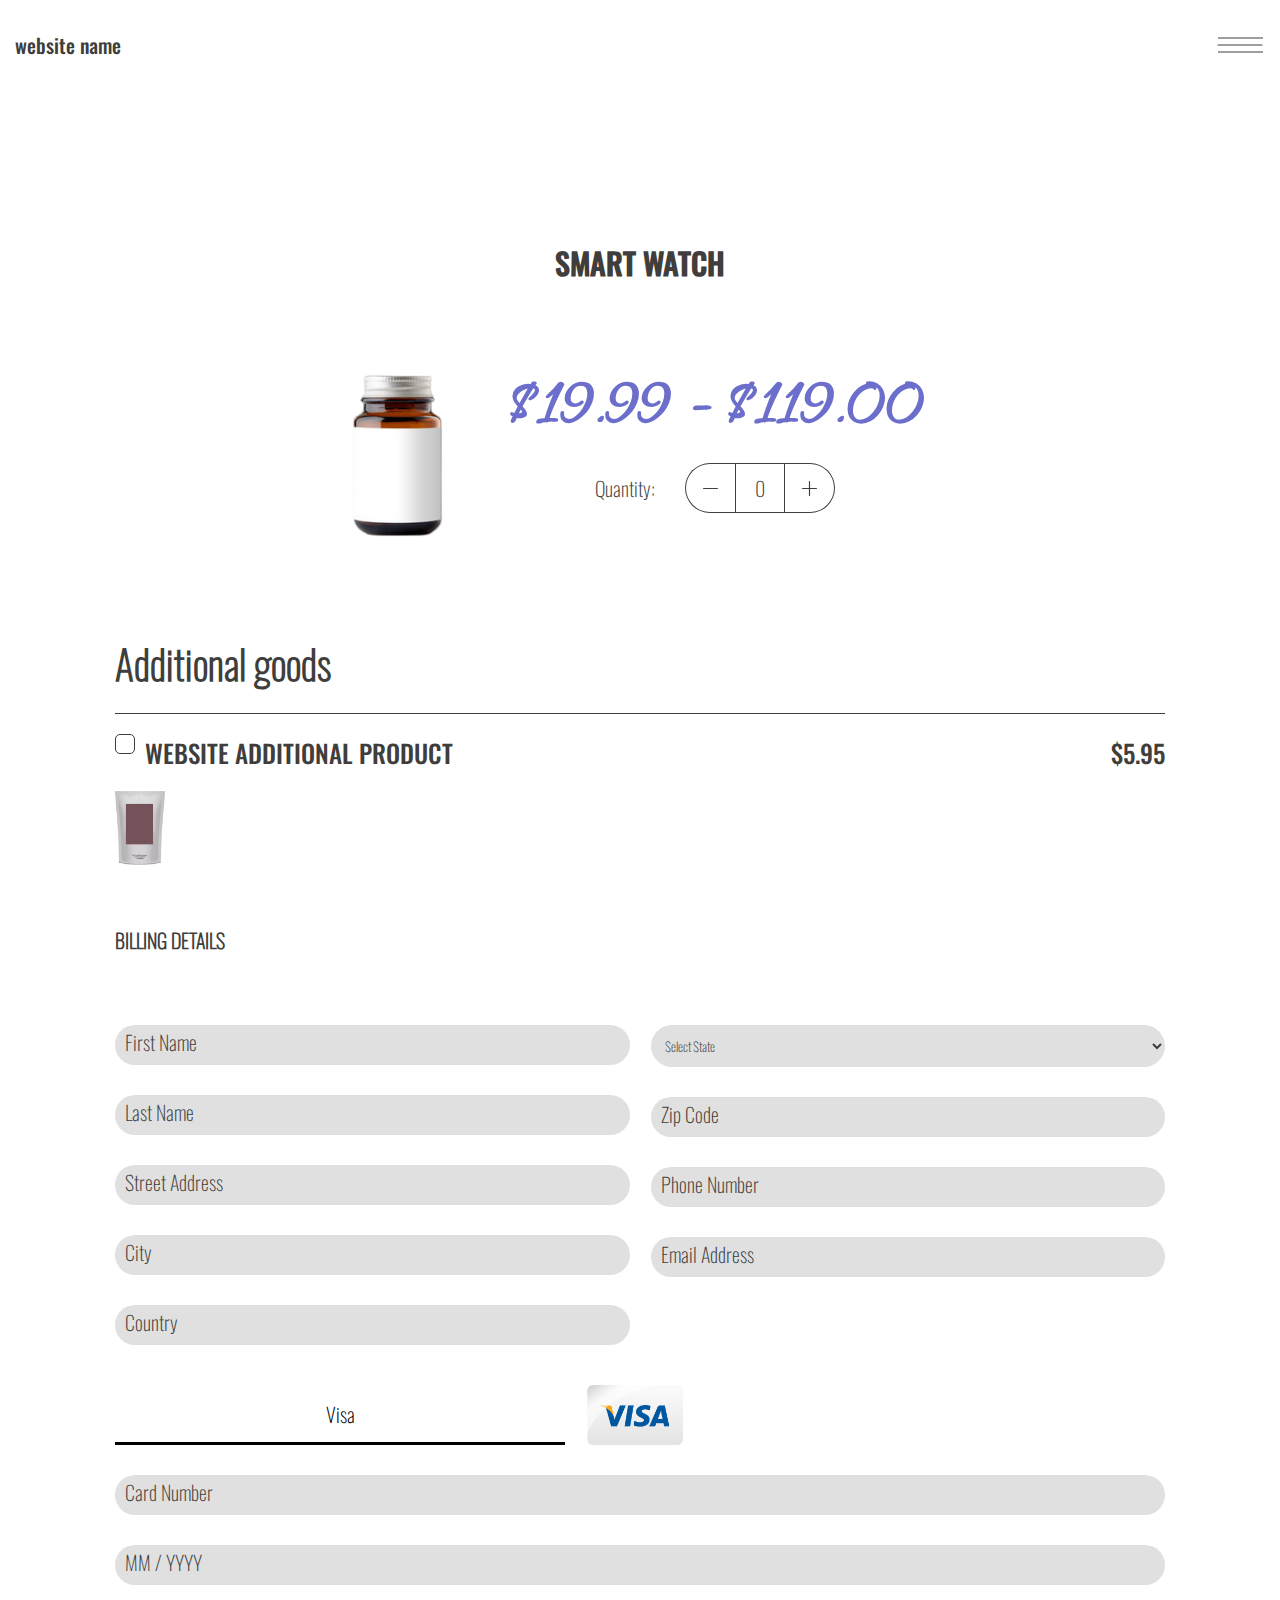
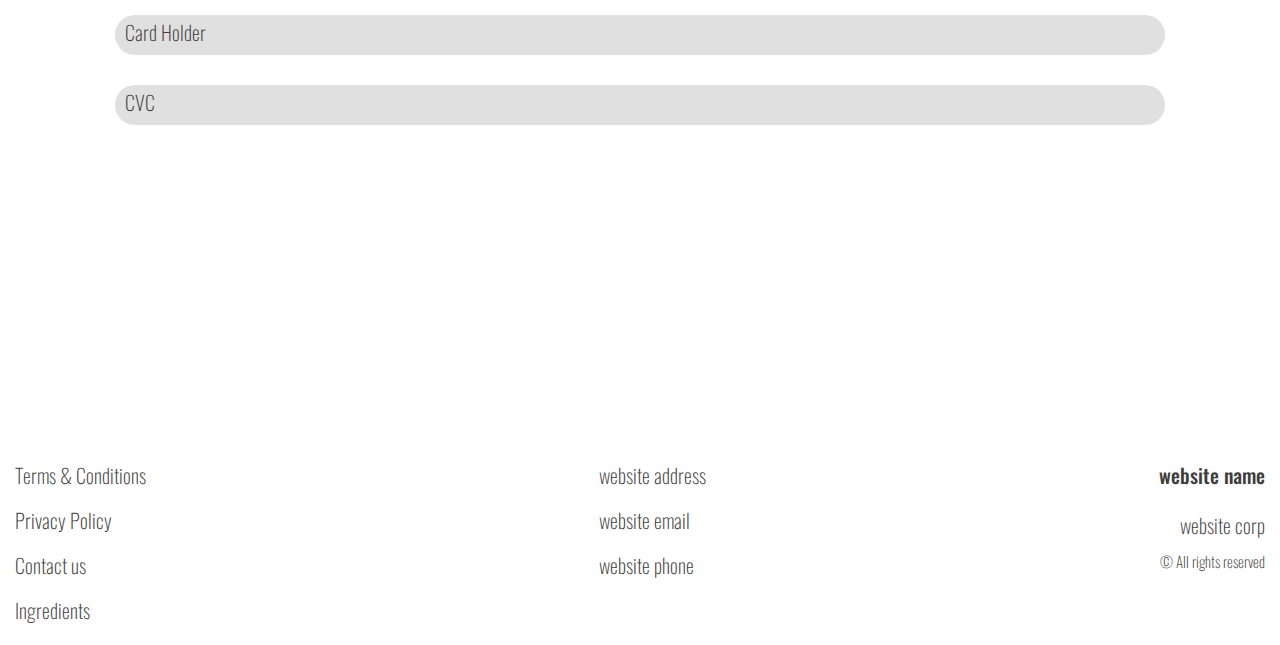
==== buy.html @ 321c1fea "+" ====
<!DOCTYPE html>
<html lang="en">

<head>
    <meta charset="UTF-8">
    <meta http-equiv="X-UA-Compatible" content="IE=edge">
    <meta name="viewport" content="width=device-width, initial-scale=1.0">
    <link rel="stylesheet" href="./css/style.css">
    <title>(site_name)</title>
</head>

<body>

    <div class="header__wrapper">
        <div class="container">
    
    
          <header class="header">
            <div class="header__top">
                <a href="./index.html" class="header__logo logo js_website-name"></a>
                <button class="header__btn js_menu-btn">
                  <span></span>
                </button>
          
    
              <nav class="nav js_menu">
              
                
             
                <ul class="nav__list">
                  <li class="nav__item">
                    <a href="./index.html" class="nav__link">Home</a>
                  </li>
                  <li class="nav__item">
                    <a href="./contact.html" class="nav__link">Contact us</a>
                  </li>
                  <li class="nav__item">
                    <a href="./terms.html" class="nav__link">Terms & Conditions</a>
                  </li>
                  <li class="nav__item">
                    <a href="./policy.html" class="nav__link">Privacy Policy</a>
                  </li>
                  <li class="nav__item">
                    <a href="./ingredients.html" class="nav__link">Ingredients</a>
                  </li>
                </ul>
              </nav>
    
            </div>
    
          </header>
    
        </div>
      </div>
    <main class="main">
        <div class="container">
        
                <section class="buy">
                    <h1 class="sub-title">Smart Watch</h1>
                    <div class="buy__flex">
                        <img src="./img/sm2.png" class="buy__img" />
                        <div class="buy__text-block">
                            <h2 class="sub-title sub-title--mb"><span style="display: inline-block" class="js_price">$19.99 - $119.00</span></h2>
                            <div id="quantity" class="quantity">
                                <label class="quantity_label">Quantity:
                                    <div class="quantity_label-box">
                                        <div class="quantity_label-btn quantity_label-prev js_quantity_prev">
                                            <svg class="buy__icon" xmlns="http://www.w3.org/2000/svg"
                                                xmlns:xlink="http://www.w3.org/1999/xlink" x="0px" y="0px"
                                                viewBox="0 0 512 512" style="enable-background:new 0 0 512 512;"
                                                xml:space="preserve">
                                                <g>
                                                    <g>
                                                        <path
                                                            d="M492,236H20c-11.046,0-20,8.954-20,20c0,11.046,8.954,20,20,20h472c11.046,0,20-8.954,20-20S503.046,236,492,236z" />
                                                    </g>
                                                </g>
                                            </svg>
                                        </div>
                                        <input type="number" min="0" size="3" maxlength="3"
                                            class="quantity__input js_quantity" value="0" data-line-id="1" max="10" readonly>
                                        <div class="quantity_label-btn quantity_label-next js_quantity_next">
                                            <svg class="buy__icon" xmlns="http://www.w3.org/2000/svg"
                                                xmlns:xlink="http://www.w3.org/1999/xlink" x="0px" y="0px"
                                                viewBox="0 0 512 512" style="enable-background:new 0 0 512 512;"
                                                xml:space="preserve">
                                                <g>
                                                    <g>
                                                        <path
                                                            d="M492,236H276V20c0-11.046-8.954-20-20-20c-11.046,0-20,8.954-20,20v216H20c-11.046,0-20,8.954-20,20s8.954,20,20,20h216
                                                            v216c0,11.046,8.954,20,20,20s20-8.954,20-20V276h216c11.046,0,20-8.954,20-20C512,244.954,503.046,236,492,236z" />
                                                    </g>
                                                </g>
                                            </svg>
                                        </div>
                                    </div>
                                </label>
                            </div>
                        </div>
                    </div>
       
                    <div class="main-form__wrapper">
                        <div class="form__wrapper ">
                            <div class="form">
                            
    
                                <div>
                                    <h3 class="form__title">Additional goods</h3>
                                    <div class="case-block">
                                        <div class="checkbox__label-wrap">
                                            <div>
                                                <input class="checkbox js_additional" type="checkbox"
                                                    id="additional__checkbox" />
                                                <label class="checkbox__label" for="additional__checkbox"><span
                                                        class="bold"><span class="js_website-add"></span></span></label>
                                            </div>
                                            <div class="label-block">
                                                <span class="bold">$5.95</span>
                                            </div>
                                        </div>
                                        <img src="./img/sm.png" alt="silicone case" class="silicone_case_img" />
                                    </div>
                                </div>
                            </div>
                        </div>
    
    
                        <form class="order-form js_form" id="order_form">
                            <h3 class="form__subtitle">Billing Details</h3>
                            <div class="fl-form">
                                <div class="form_group-flex">
                                    <div class="form-group_block">
                                        <div class="form-group">
                                            <label class="js_label">
                                                <input type="text" class="form-control js_input" data-role="required" name="first_name" placeholder="First Name">
                                            </label>
                                        </div>
    
                                        <div class="form-group">
                                            <label class="js_label">
                                                <input type="text" class="form-control js_input" data-role="required" name="last_name" placeholder="Last Name">
                                            </label>
                                        </div>
    
    
                                        <div class="form-group">
                                            <label class="js_label">
                                                <input type="text" class="form-control js_input" data-role="address" name="address" placeholder="Street Address">
                                            </label>
                                        </div>
                                        <div class="form-group">
                                            <label class="js_label">
                                                <input type="text" class="form-control js_input" data-role="city" name="city" placeholder="City">
                                            </label>
                                        </div>
                                        <div class="form-group">
                                            <label class="js_label">
                                                <input type="text" class="form-control js_input" data-role="country" name="country" placeholder="Country">
                                            </label>
                                        </div>
                                    </div>
                                    <div class="form-group_block">
                                        <div class="form-group">
                                            <label class="js_label">
    
                                            <select name="state" class="form-control js_select js_input">
                                                <option selected="" disabled="">Select State</option>
                                                <option value="AL">Alabama</option>
                                                <option value="AK">Alaska</option>
                                                <option value="AZ">Arizona</option>
                                                <option value="AR">Arkansas</option>
                                                <option value="CA">California</option>
                                                <option value="CO">Colorado</option>
                                                <option value="CT">Connecticut</option>
                                                <option value="DE">Delaware</option>
                                                <option value="DC">District Of Columbia</option>
                                                <option value="FL">Florida</option>
                                                <option value="GA">Georgia</option>
                                                <option value="HI">Hawaii</option>
                                                <option value="ID">Idaho</option>
                                                <option value="IL">Illinois</option>
                                                <option value="IN">Indiana</option>
                                                <option value="IA">Iowa</option>
                                                <option value="KS">Kansas</option>
                                                <option value="KY">Kentucky</option>
                                                <option value="LA">Louisiana</option>
                                                <option value="ME">Maine</option>
                                                <option value="MD">Maryland</option>
                                                <option value="MA">Massachusetts</option>
                                                <option value="MI">Michigan</option>
                                                <option value="MN">Minnesota</option>
                                                <option value="MS">Mississippi</option>
                                                <option value="MO">Missouri</option>
                                                <option value="MT">Montana</option>
                                                <option value="NE">Nebraska</option>
                                                <option value="NV">Nevada</option>
                                                <option value="NH">New Hampshire</option>
                                                <option value="NJ">New Jersey</option>
                                                <option value="NM">New Mexico</option>
                                                <option value="NY">New York</option>
                                                <option value="NC">North Carolina</option>
                                                <option value="ND">North Dakota</option>
                                                <option value="OH">Ohio</option>
                                                <option value="OK">Oklahoma</option>
                                                <option value="OR">Oregon</option>
                                                <option value="PA">Pennsylvania</option>
                                                <option value="RI">Rhode Island</option>
                                                <option value="SC">South Carolina</option>
                                                <option value="SD">South Dakota</option>
                                                <option value="TN">Tennessee</option>
                                                <option value="TX">Texas</option>
                                                <option value="UT">Utah</option>
                                                <option value="VT">Vermont</option>
                                                <option value="VA">Virginia</option>
                                                <option value="WA">Washington</option>
                                                <option value="WV">West Virginia</option>
                                                <option value="WI">Wisconsin</option>
                                                <option value="WY">Wyoming</option>
                                            </select>
                                        </label>
                                        </div>
                                        <div class="form-group">
                                            <label class="js_label">
                                                <input type="number" class="form-control js_input js_input-limit"  data-limit="5" data-role="zip" name="zip" placeholder="Zip Code">
                                            </label>
                                        </div>
                                        <div class="form-group">
                                            <label class="js_label">
                                                <input type="number" class="form-control js_input js_input-limit" data-limit="10" data-role="phone" name="phone" placeholder="Phone Number">
                                            </label>
                                        </div>
                                        <div class="form-group">
                                            <label class="js_label">
                                                <input type="email" class="form-control js_input" data-role="email" name="email" placeholder="Email Address">
                                            </label>
                                        </div>
                                    </div>
                                </div>
                                <div class="payment">
                                    <div class="form__payment-cards js__form-card-box">
                                        <div class="form__payment-cards--visible js__form-cards-visible">
                                        </div>
                                        <div class="form__payment-cards--hidden js__form-cards-hidden">
                                        </div>
                                    </div>
                                    <div class="payment-form">
                                        <div class="form-group_block">
                                            <div class="form-group">
                                                <label class="js_label input__card-number js_card-number-input">
                                                    <input type="number" class="form-control js_input js_input-limit" data-limit="16" data-role="card_number" name="card_number" placeholder="Card Number">
                                                </label>
                                            </div>
    
                                            <div class="form-group">
                                                <label class="js_label">
                                                    <input type="text" class="form-control js_input js_input-limit" data-limit="7" data-role="expiration_dt" name="expiration_dt" placeholder="MM / YYYY">
                                                </label>
                                            </div>
                                        </div>
                                        <div class="form-group_block">
                                            <div class="form-group">
                                                <label class="js_label">
                                                    <input type="text" class="form-control js_input" data-role="required" name="cc_name" placeholder="Card Holder">
                                                </label>
                                            </div>
    
                                            <div class="form-group">
                                                <label class="js_label">
                                                    <input type="number" class="form-control js_input js_input-limit"  data-limit="3" data-role="cvv" name="cvv" placeholder="CVC">
                                                </label>
                                            </div>
                                        </div>
    
                                    </div>
                                </div>
                            </div>
                            <div class="form-btn js_form-btn">
                                <div class="form__title-box js_form__title-box">
                                    <p class="bold">Item</p>
                                    <p class="bold">Amount</p>
                                </div>
                                <div class="label-block total js_total">
                                    <span id="chosen" class="bold">
                                        <span class="js_bottom-quantity"></span>
                                        <span>cream</span>
                                    </span>
                                    <span id="chosen_price" class="bold">$0.00</span>
    
                                </div>
                                <div id="silicone_case" class="label-block form-pd">
                                 
                                        <span class="text text-up bold js_website-add"></span>
                                        <span class="bold">$5.95</span>
                                 
                                </div>
                                <div id="total_block" class="label-block form-pd js_total_1">
                                   
                                        <span class="bold"> Total</span>
                                        <span id="total_1" class="bold">$0.00</span>
                             
                                </div>
                                <br>
                                <br>
                                <div class="bottom-bottom-block js_bottom-bottom-block">
                                    <div id="terms">
                                        <input type="checkbox" name="terms_text" id="terms_text" class="checkbox">
                                        <label for="terms_text" class="checkbox__label">
                                            <div class="rules">
                                                By placing an order with us, you agree to our full <a class="link"
                                                    href="./terms.html">Terms And Conditions</a> &
                                                <a class="link" href="./policy.html">Privacy Policy</a>, which
                                                explain that you will be
                                                charged <span id="terms_price">$0.00</span><span id="express_terms"> +
                                                    $5.95 <span class="js_website-add"></span></span> = <span id="total_2">
                                                    $0.00 </span><span id="handling">
                                                    (No
                                                    Shipping and
                                                    handling costs, via USPS)</span>. To cancel your order, please call our
                                                Customer
                                                Service to free number at <a href="" class="link js_website-phone"></a> or email us at
                                                <a href="" class="link js_website-email"></a>.
                                                You will see a charge from
                                                <span class="js_website-desc"></span>
                                                on your bank statement. Our Customer Service department reserves the
                                                right
                                                to offer promo codes for varied price points.
                                            </div>
                                        </label>
                                    </div>
                                    <br />
    
                                    <button type="submit" id="place_order" class="btn js_form-submit-btn"><span>Place order</span></button>
                                </div>
                            </div>
    
    
                        </form>
                    </div>
                </section>
    
        </div>
    </main>
    <div class="footer__wrapper">
        <div class="footer__sub-wrapper">
          <div class="container">
            <footer class="footer">
              <div class="footer__top">
      
                <div class="footer__block">
                 
                  <ul class="footer__list">
                    <li class="footer__item">
                      <a href="./terms.html" class="footer__link">Terms & Conditions</a>
                    </li>
                    <li class="footer__item">
                      <a href="./policy.html" class="footer__link">Privacy Policy</a>
                    </li>
                    <li class="footer__item">
                      <a href="./contact.html" class="footer__link">Contact us</a>
                    </li>
                    <li class="footer__item">
                      <a href="./ingredients.html" class="footer__link">Ingredients</a>
                    </li>
                   
                    
                  </ul>
                </div>
    
                <div class="footer__block">
                 
                  <ul class="footer__list">
                    <li class="footer__item">
                      <span class="text text--mb js_website-address"></span>
                    </li>
                    <li class="footer__item">
                      <a href="" class="footer__link js_website-email"></a>
                    </li>
                    <li class="footer__item">
                      <a href="" class="footer__link js_website-phone"></a>
                    </li>
                  </ul>
                </div>
                <div class="footer__block footer__block--right">
                    <a href="./index.html" class="footer__logo logo js_website-name"></a>
                    <p class="text text--mb js_website-corp"></p>
                    <span class="footer__span">© All rights reserved</span>
               
                 
               
                </div>
      
              </div>
            
            </footer>
          </div>
        </div>
      
      </div>

    <script src="./js/menu.js"></script>
    <script src="./js/buy.js"></script>
    <script src="./js/website-data.js"></script>
    <script src="./js/card-box.js"></script>



    <script type="module" src="./js/validation/cards.js"></script>
    <script type="module" src="./js/validation/creditcard.js"></script>
    <script type="module" src="./js/validation/validation.js"></script>
</body>

</html>
---- css/style.css ----
@import './libs/aos.css';
@import './utils/fonts.css';
@import './utils/vars.css';
@import './utils/utils.css';
@import './utils/header.css';
@import './utils/footer.css';
@import './hero.css';
@import './about.css';
@import './info.css';
@import './text-section.css';
@import './contact.css';
@import './buy.css';
@import './ingredients.css';
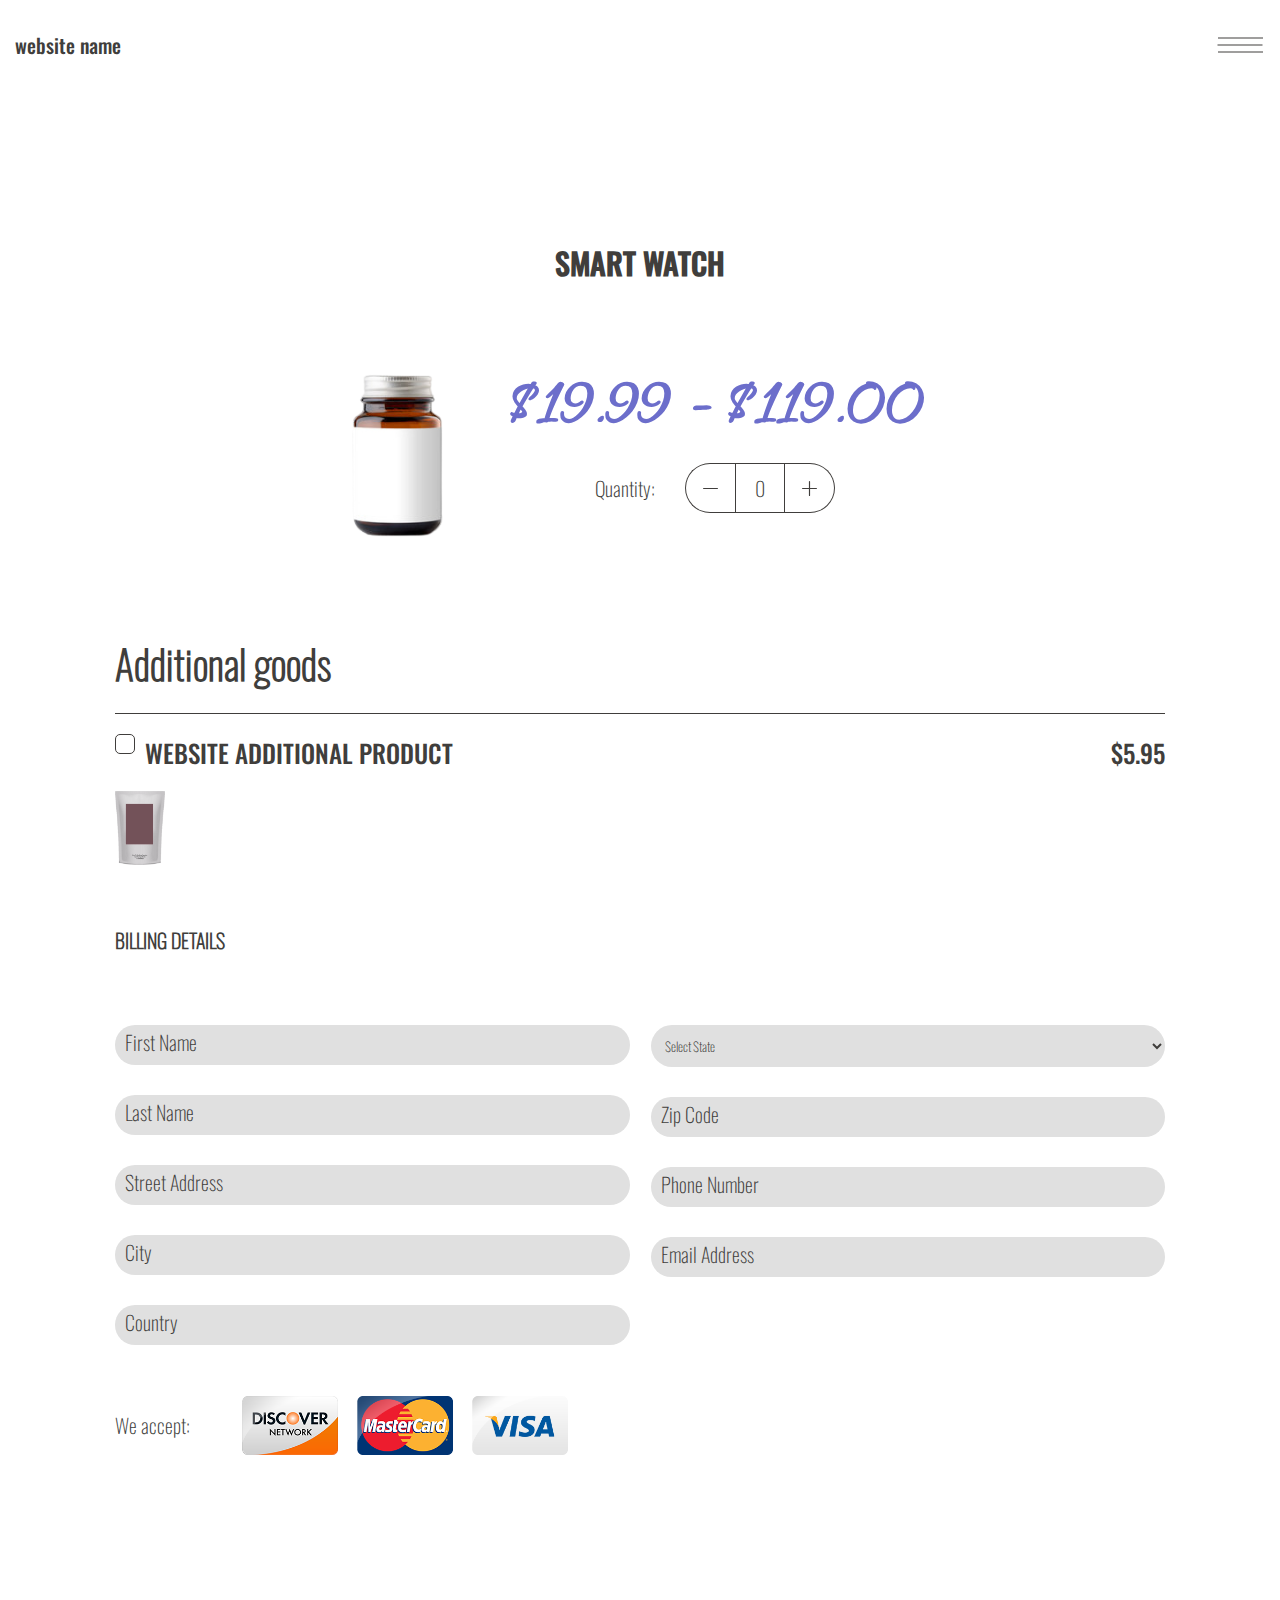
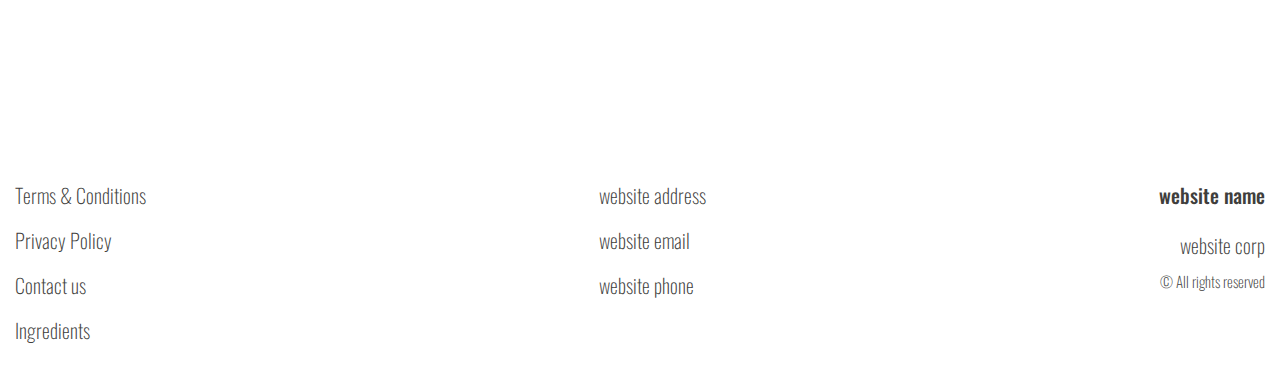
==== commit 3d0f3935: "+" ====
--- a/buy.html
+++ b/buy.html
@@ -236,43 +236,20 @@
                                         </div>
                                     </div>
                                 </div>
-                                <div class="payment">
-                                    <div class="form__payment-cards js__form-card-box">
-                                        <div class="form__payment-cards--visible js__form-cards-visible">
-                                        </div>
-                                        <div class="form__payment-cards--hidden js__form-cards-hidden">
-                                        </div>
-                                    </div>
-                                    <div class="payment-form">
-                                        <div class="form-group_block">
-                                            <div class="form-group">
-                                                <label class="js_label input__card-number js_card-number-input">
-                                                    <input type="number" class="form-control js_input js_input-limit" data-limit="16" data-role="card_number" name="card_number" placeholder="Card Number">
-                                                </label>
-                                            </div>
-    
-                                            <div class="form-group">
-                                                <label class="js_label">
-                                                    <input type="text" class="form-control js_input js_input-limit" data-limit="7" data-role="expiration_dt" name="expiration_dt" placeholder="MM / YYYY">
-                                                </label>
-                                            </div>
-                                        </div>
-                                        <div class="form-group_block">
-                                            <div class="form-group">
-                                                <label class="js_label">
-                                                    <input type="text" class="form-control js_input" data-role="required" name="cc_name" placeholder="Card Holder">
-                                                </label>
-                                            </div>
-    
-                                            <div class="form-group">
-                                                <label class="js_label">
-                                                    <input type="number" class="form-control js_input js_input-limit"  data-limit="3" data-role="cvv" name="cvv" placeholder="CVC">
-                                                </label>
-                                            </div>
-                                        </div>
-    
-                                    </div>
-                                </div>
+                                <div class="accept__box">
+                                    <p class="text">We accept:</p>
+                                    <ul class="accept__list">
+                                      <li class="accept__item">
+                                        <img src="./img/discover.png" alt="" class="accept__img">
+                                      </li>
+                                      <li class="accept__item">
+                                        <img src="./img/mastercard.png" alt="" class="accept__img">
+                                      </li>
+                                      <li class="accept__item">
+                                        <img src="./img/visa.png" alt="" class="accept__img">
+                                      </li>
+                                    </ul>
+                                  </div>
                             </div>
                             <div class="form-btn js_form-btn">
                                 <div class="form__title-box js_form__title-box">
@@ -313,17 +290,13 @@
                                                 charged <span id="terms_price">$0.00</span><span id="express_terms"> +
                                                     $5.95 <span class="js_website-add"></span></span> = <span id="total_2">
                                                     $0.00 </span><span id="handling">
-                                                    (No
-                                                    Shipping and
-                                                    handling costs, via USPS)</span>. To cancel your order, please call our
+                                                        (No Shipping and handling costs. Your order will be shipped in 3-5 days via USPS)</span>. To cancel your order, please call our
                                                 Customer
                                                 Service to free number at <a href="" class="link js_website-phone"></a> or email us at
                                                 <a href="" class="link js_website-email"></a>.
                                                 You will see a charge from
                                                 <span class="js_website-desc"></span>
-                                                on your bank statement. Our Customer Service department reserves the
-                                                right
-                                                to offer promo codes for varied price points.
+                                                on your bank statement.
                                             </div>
                                         </label>
                                     </div>
@@ -400,7 +373,7 @@
     <script src="./js/menu.js"></script>
     <script src="./js/buy.js"></script>
     <script src="./js/website-data.js"></script>
-    <script src="./js/card-box.js"></script>
+   
 
 
 
